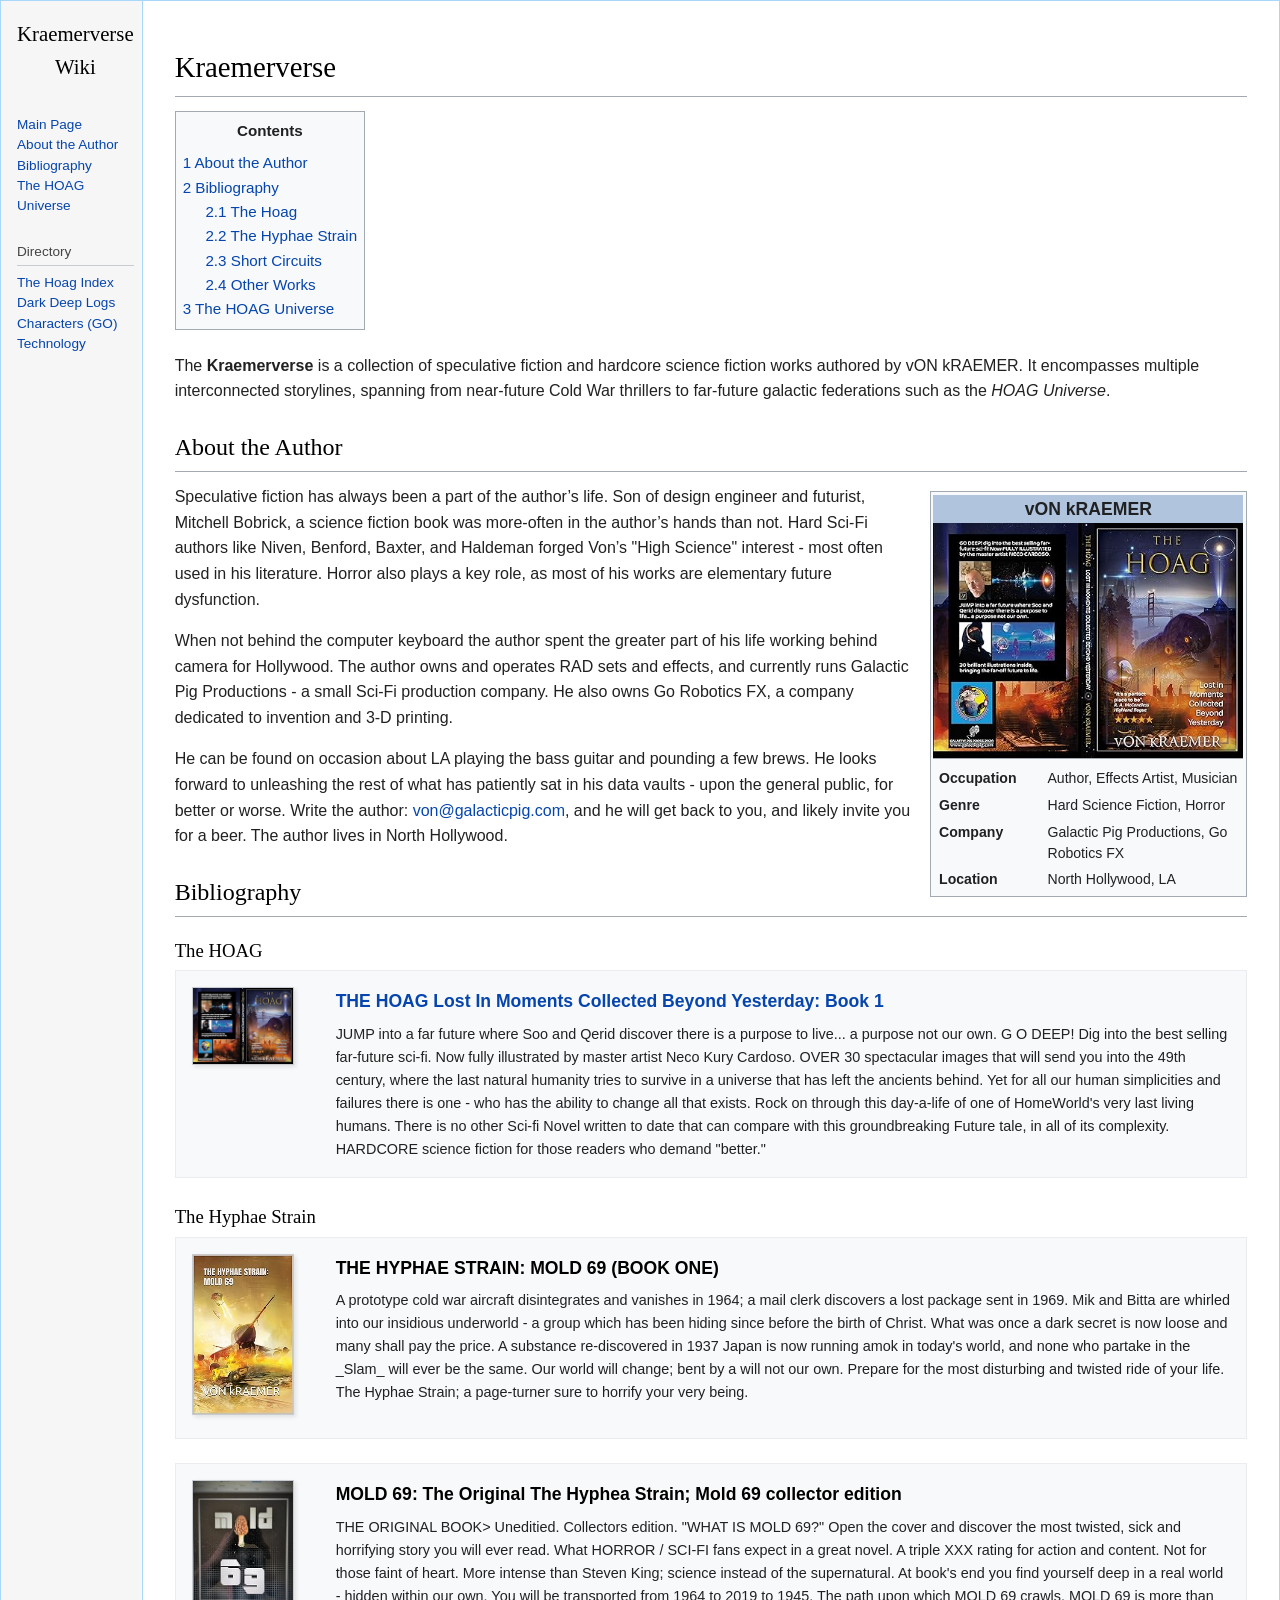
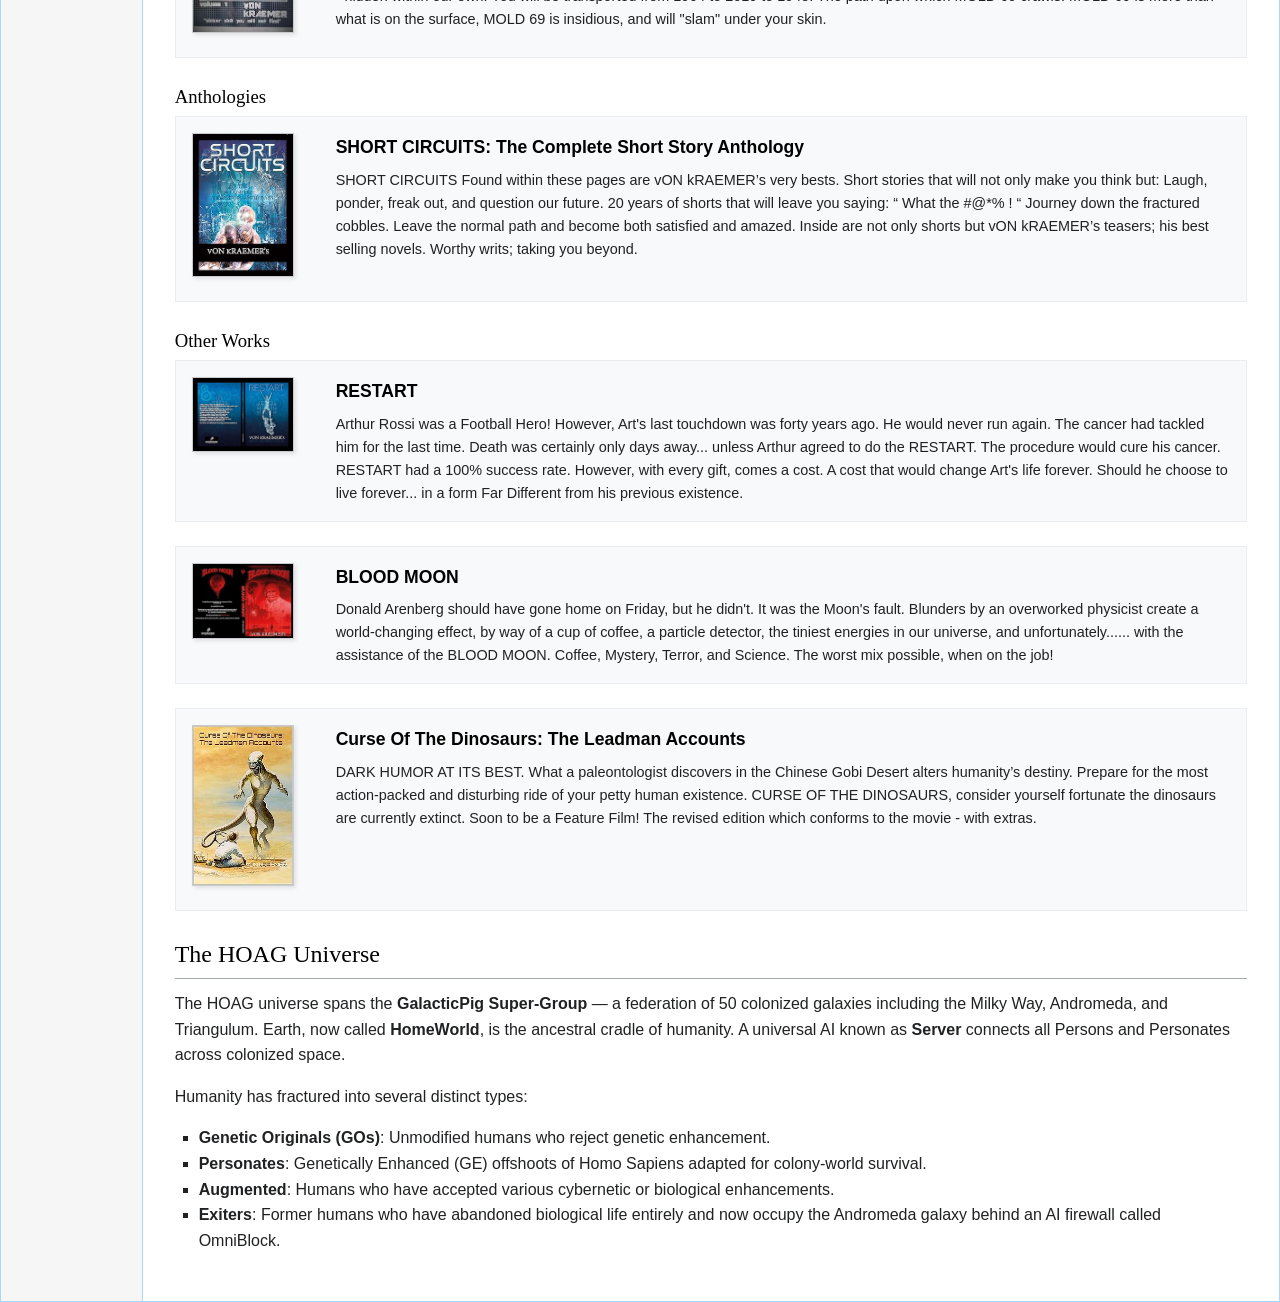
==== index.html @ 044368c1 "Auto-sync: Forced initial commit" ====
<!DOCTYPE html>
<html lang="en">

<head>
    <meta charset="UTF-8">
    <meta name="viewport" content="width=device-width, initial-scale=1.0">
    <title>Kraemerverse - Wiki</title>
    <link rel="stylesheet" href="styles.css">
</head>

<body>
    <div class="wiki-container">

        <!-- Sidebar Navigation -->
        <nav class="sidebar">
            <div class="sidebar-logo">Kraemerverse Wiki</div>
            <ul class="sidebar-nav">
                <li><a href="#main">Main Page</a></li>
                <li><a href="#about-author">About the Author</a></li>
                <li><a href="#bibliography">Bibliography</a></li>
                <li><a href="#hoag-universe">The HOAG Universe</a></li>
            </ul>

            <div class="sidebar-section">
                <h3>Directory</h3>
                <ul class="sidebar-nav">
                    <li><a href="The Hoag/files/Home.html">The Hoag Index</a></li>
                    <li><a href="Dark Deep/">Dark Deep Logs</a></li>
                    <li><a href="The Hoag/files/Characters-Humans-GO.html">Characters (GO)</a></li>
                    <li><a href="The Hoag/files/Ships-and-Vehicles.html">Technology</a></li>
                </ul>
            </div>
        </nav>

        <!-- Main Content Area -->
        <main class="content">
            <h1 id="main" class="page-title">Kraemerverse</h1>

            <div class="toc">
                <div class="toc-title">Contents</div>
                <ul>
                    <li><a href="#about-author">1 About the Author</a></li>
                    <li><a href="#bibliography">2 Bibliography</a>
                        <ul>
                            <li><a href="#book-hoag">2.1 The Hoag</a></li>
                            <li><a href="#book-hyphae">2.2 The Hyphae Strain</a></li>
                            <li><a href="#book-shorts">2.3 Short Circuits</a></li>
                            <li><a href="#book-other">2.4 Other Works</a></li>
                        </ul>
                    </li>
                    <li><a href="#hoag-universe">3 The HOAG Universe</a></li>
                </ul>
            </div>

            <p>The <b>Kraemerverse</b> is a collection of speculative fiction and hardcore science fiction works
                authored by vON kRAEMER. It encompasses multiple interconnected storylines, spanning from near-future
                Cold War thrillers to far-future galactic federations such as the <i>HOAG Universe</i>.</p>

            <h2 id="about-author" class="section-heading">About the Author</h2>
            <div class="infobox">
                <div class="infobox-title">vON kRAEMER</div>
                <img src="images/the_hoag.jpg" alt="Author Book Feature"
                    style="width: 100%; border-bottom: 1px solid #a2a9b1;">
                <table class="infobox-data">
                    <tr>
                        <th>Occupation</th>
                        <td>Author, Effects Artist, Musician</td>
                    </tr>
                    <tr>
                        <th>Genre</th>
                        <td>Hard Science Fiction, Horror</td>
                    </tr>
                    <tr>
                        <th>Company</th>
                        <td>Galactic Pig Productions, Go Robotics FX</td>
                    </tr>
                    <tr>
                        <th>Location</th>
                        <td>North Hollywood, LA</td>
                    </tr>
                </table>
            </div>

            <p>Speculative fiction has always been a part of the author’s life. Son of design engineer and futurist,
                Mitchell Bobrick, a science fiction book was more-often in the author’s hands than not. Hard Sci-Fi
                authors like Niven, Benford, Baxter, and Haldeman forged Von’s "High Science" interest - most often used
                in his literature. Horror also plays a key role, as most of his works are elementary future dysfunction.
            </p>
            <p>When not behind the computer keyboard the author spent the greater part of his life working behind camera
                for Hollywood. The author owns and operates RAD sets and effects, and currently runs Galactic Pig
                Productions - a small Sci-Fi production company. He also owns Go Robotics FX, a company dedicated to
                invention and 3-D printing.</p>
            <p>He can be found on occasion about LA playing the bass guitar and pounding a few brews. He looks forward
                to unleashing the rest of what has patiently sat in his data vaults - upon the general public, for
                better or worse. Write the author: <a href="mailto:von@galacticpig.com">von@galacticpig.com</a>, and he
                will get back to you, and likely invite you for a beer. The author lives in North Hollywood.</p>

            <h2 id="bibliography" class="section-heading">Bibliography</h2>

            <h3 id="book-hoag">The HOAG</h3>
            <div class="book-entry">
                <div class="book-image">
                    <img src="images/the_hoag.jpg" alt="THE HOAG Lost In Moments Collected Beyond Yesterday: Book 1">
                </div>
                <div class="book-details">
                    <h4><a href="https://www.amazon.ca/dp/B01KW0ZN36">THE HOAG Lost In Moments Collected Beyond
                            Yesterday: Book 1</a></h4>
                    <p>JUMP into a far future where Soo and Qerid discover there is a purpose to live... a purpose not
                        our own. G O DEEP! Dig into the best selling far-future sci-fi. Now fully illustrated by master
                        artist Neco Kury Cardoso. OVER 30 spectacular images that will send you into the 49th century,
                        where the last natural humanity tries to survive in a universe that has left the ancients
                        behind. Yet for all our human simplicities and failures there is one - who has the ability to
                        change all that exists. Rock on through this day-a-life of one of HomeWorld's very last living
                        humans. There is no other Sci-fi Novel written to date that can compare with this groundbreaking
                        Future tale, in all of its complexity. HARDCORE science fiction for those readers who demand
                        "better."</p>
                </div>
            </div>

            <h3 id="book-hyphae">The Hyphae Strain</h3>
            <div class="book-entry">
                <div class="book-image">
                    <img src="images/the_hyphae_strain.jpg" alt="THE HYPHAE STRAIN: MOLD 69">
                </div>
                <div class="book-details">
                    <h4>THE HYPHAE STRAIN: MOLD 69 (BOOK ONE)</h4>
                    <p>A prototype cold war aircraft disintegrates and vanishes in 1964; a mail clerk discovers a lost
                        package sent in 1969. Mik and Bitta are whirled into our insidious underworld - a group which
                        has been hiding since before the birth of Christ. What was once a dark secret is now loose and
                        many shall pay the price. A substance re-discovered in 1937 Japan is now running amok in today's
                        world, and none who partake in the _Slam_ will ever be the same. Our world will change; bent by
                        a will not our own. Prepare for the most disturbing and twisted ride of your life. The Hyphae
                        Strain; a page-turner sure to horrify your very being.</p>
                </div>
            </div>

            <div class="book-entry">
                <div class="book-image">
                    <img src="images/mold_69.jpg" alt="MOLD 69 Collector Edition">
                </div>
                <div class="book-details">
                    <h4>MOLD 69: The Original The Hyphea Strain; Mold 69 collector edition</h4>
                    <p>THE ORIGINAL BOOK> Uneditied. Collectors edition. "WHAT IS MOLD 69?" Open the cover and discover
                        the most twisted, sick and horrifying story you will ever read. What HORROR / SCI-FI fans expect
                        in a great novel. A triple XXX rating for action and content. Not for those faint of heart. More
                        intense than Steven King; science instead of the supernatural. At book's end you find yourself
                        deep in a real world - hidden within our own. You will be transported from 1964 to 2019 to 1945.
                        The path upon which MOLD 69 crawls. MOLD 69 is more than what is on the surface, MOLD 69 is
                        insidious, and will "slam" under your skin.</p>
                </div>
            </div>

            <h3 id="book-shorts">Anthologies</h3>
            <div class="book-entry">
                <div class="book-image">
                    <img src="images/short_circuits.jpg" alt="SHORT CIRCUITS">
                </div>
                <div class="book-details">
                    <h4>SHORT CIRCUITS: The Complete Short Story Anthology</h4>
                    <p>SHORT CIRCUITS Found within these pages are vON kRAEMER’s very bests. Short stories that will not
                        only make you think but: Laugh, ponder, freak out, and question our future. 20 years of shorts
                        that will leave you saying: “ What the #@*% ! “ Journey down the fractured cobbles. Leave the
                        normal path and become both satisfied and amazed. Inside are not only shorts but vON kRAEMER’s
                        teasers; his best selling novels. Worthy writs; taking you beyond.</p>
                </div>
            </div>

            <h3 id="book-other">Other Works</h3>
            <div class="book-entry">
                <div class="book-image">
                    <img src="images/restart.jpg" alt="RESTART">
                </div>
                <div class="book-details">
                    <h4>RESTART</h4>
                    <p>Arthur Rossi was a Football Hero! However, Art's last touchdown was forty years ago. He would
                        never run again. The cancer had tackled him for the last time. Death was certainly only days
                        away... unless Arthur agreed to do the RESTART. The procedure would cure his cancer. RESTART had
                        a 100% success rate. However, with every gift, comes a cost. A cost that would change Art's life
                        forever. Should he choose to live forever... in a form Far Different from his previous
                        existence.</p>
                </div>
            </div>

            <div class="book-entry">
                <div class="book-image">
                    <img src="images/blood_moon.jpg" alt="BLOOD MOON">
                </div>
                <div class="book-details">
                    <h4>BLOOD MOON</h4>
                    <p>Donald Arenberg should have gone home on Friday, but he didn't. It was the Moon's fault. Blunders
                        by an overworked physicist create a world-changing effect, by way of a cup of coffee, a particle
                        detector, the tiniest energies in our universe, and unfortunately...... with the assistance of
                        the BLOOD MOON. Coffee, Mystery, Terror, and Science. The worst mix possible, when on the job!
                    </p>
                </div>
            </div>

            <div class="book-entry">
                <div class="book-image">
                    <img src="images/curse_of_the_dinosaurs.jpg" alt="Curse Of The Dinosaurs">
                </div>
                <div class="book-details">
                    <h4>Curse Of The Dinosaurs: The Leadman Accounts</h4>
                    <p>DARK HUMOR AT ITS BEST. What a paleontologist discovers in the Chinese Gobi Desert alters
                        humanity’s destiny. Prepare for the most action-packed and disturbing ride of your petty human
                        existence. CURSE OF THE DINOSAURS, consider yourself fortunate the dinosaurs are currently
                        extinct. Soon to be a Feature Film! The revised edition which conforms to the movie - with
                        extras.</p>
                </div>
            </div>

            <h2 id="hoag-universe" class="section-heading">The HOAG Universe</h2>
            <p>The HOAG universe spans the <b>GalacticPig Super-Group</b> — a federation of 50 colonized galaxies
                including the Milky Way, Andromeda, and Triangulum. Earth, now called <b>HomeWorld</b>, is the ancestral
                cradle of humanity. A universal AI known as <b>Server</b> connects all Persons and Personates across
                colonized space.</p>
            <p>Humanity has fractured into several distinct types:</p>
            <ul>
                <li><b>Genetic Originals (GOs)</b>: Unmodified humans who reject genetic enhancement.</li>
                <li><b>Personates</b>: Genetically Enhanced (GE) offshoots of Homo Sapiens adapted for colony-world
                    survival.</li>
                <li><b>Augmented</b>: Humans who have accepted various cybernetic or biological enhancements.</li>
                <li><b>Exiters</b>: Former humans who have abandoned biological life entirely and now occupy the
                    Andromeda galaxy behind an AI firewall called OmniBlock.</li>
            </ul>

        </main>
    </div>
</body>

</html>
---- styles.css ----
/* Wiki Style Reset and Basics */
body {
    font-family: sans-serif;
    color: #202122;
    background-color: #f6f6f6;
    margin: 0;
    padding: 0;
    line-height: 1.6;
}

h1,
h2,
h3,
h4,
h5,
h6 {
    color: #000;
    font-family: 'Linux Libertine', 'Georgia', 'Times', serif;
    font-weight: normal;
    margin-bottom: 0.25em;
    padding: 0;
}

a {
    color: #0645ad;
    text-decoration: none;
}

a:hover {
    text-decoration: underline;
}

a:visited {
    color: #0b0080;
}

p {
    margin: 0.5em 0 1em 0;
}

ul {
    list-style-type: square;
    margin: 0.3em 0 1.5em 1.5em;
    padding: 0;
}

/* Layout */
.wiki-container {
    display: flex;
    max-width: 1400px;
    margin: 0 auto;
    background-color: #ffffff;
    border: 1px solid #a7d7f9;
    min-height: 100vh;
}

/* Sidebar */
.sidebar {
    width: 11em;
    padding: 1em 0.5em 1em 1em;
    background-color: #f6f6f6;
    border-right: 1px solid #a7d7f9;
}

.sidebar-logo {
    font-family: 'Linux Libertine', 'Georgia', 'Times', serif;
    font-size: 1.3em;
    text-align: center;
    margin-bottom: 1.5em;
    color: #000;
}

.sidebar-nav {
    list-style: none;
    margin: 0;
    padding: 0;
    margin-bottom: 1.5em;
}

.sidebar-nav li {
    margin: 0;
    padding: 0;
    font-size: 0.85em;
    line-height: 1.5;
}

.sidebar-nav a {
    display: block;
    color: #0645ad;
}

.sidebar-section h3 {
    font-family: sans-serif;
    font-size: 0.85em;
    color: #444;
    border-bottom: 1px solid #c8ccd1;
    margin-bottom: 0.5em;
    padding-bottom: 0.2em;
}

/* Main Content */
.content {
    flex-grow: 1;
    padding: 1.5em 2em;
    background-color: #ffffff;
    max-width: calc(100% - 11em);
}

.page-title {
    font-size: 1.8em;
    border-bottom: 1px solid #a2a9b1;
    margin-bottom: 0.5em;
    padding-bottom: 0.2em;
}

.section-heading {
    font-size: 1.5em;
    border-bottom: 1px solid #a2a9b1;
    margin-top: 1em;
    margin-bottom: 0.5em;
    padding-bottom: 0.2em;
}

/* Table of Contents */
.toc {
    display: inline-block;
    background-color: #f8f9fa;
    border: 1px solid #a2a9b1;
    padding: 7px;
    font-size: 95%;
    margin-bottom: 1em;
}

.toc-title {
    font-weight: bold;
    text-align: center;
    margin-bottom: 0.5em;
}

.toc ul {
    list-style: none;
    margin: 0;
    padding: 0 0 0 1.5em;
}

.toc>ul {
    padding: 0;
}

/* Infobox */
.infobox {
    float: right;
    clear: right;
    width: 22em;
    border: 1px solid #a2a9b1;
    background-color: #f8f9fa;
    margin: 0.5em 0 1em 1em;
    padding: 0.2em;
    font-size: 88%;
    line-height: 1.5em;
}

.infobox-title {
    text-align: center;
    font-size: 1.25em;
    font-weight: bold;
    padding: 0.2em;
    background-color: #b0c4de;
}

.infobox-data {
    width: 100%;
    border-collapse: collapse;
}

.infobox-data th {
    text-align: left;
    vertical-align: top;
    padding: 0.2em 0.4em;
    width: 35%;
}

.infobox-data td {
    padding: 0.2em 0.4em;
}

/* Book Entries */
.book-entry {
    display: flex;
    margin-bottom: 1.5em;
    border: 1px solid #eaecf0;
    padding: 1em;
    background-color: #f8f9fa;
}

.book-image {
    flex: 0 0 120px;
    margin-right: 1.5em;
}

.book-image img {
    width: 100px;
    border: 1px solid #c8ccd1;
    box-shadow: 2px 2px 4px rgba(0, 0, 0, 0.1);
}

.book-details h4 {
    font-family: sans-serif;
    font-weight: bold;
    font-size: 1.1em;
    margin-top: 0;
}

.book-details p {
    font-size: 0.9em;
    margin-bottom: 0;
}

/* Responsive */
@media screen and (max-width: 768px) {
    .wiki-container {
        flex-direction: column;
    }

    .sidebar {
        width: auto;
        border-right: none;
        border-bottom: 1px solid #a7d7f9;
        display: flex;
        flex-wrap: wrap;
        gap: 1em;
    }

    .content {
        max-width: 100%;
    }

    .infobox {
        float: none;
        width: 100%;
        margin: 1em 0;
    }
}
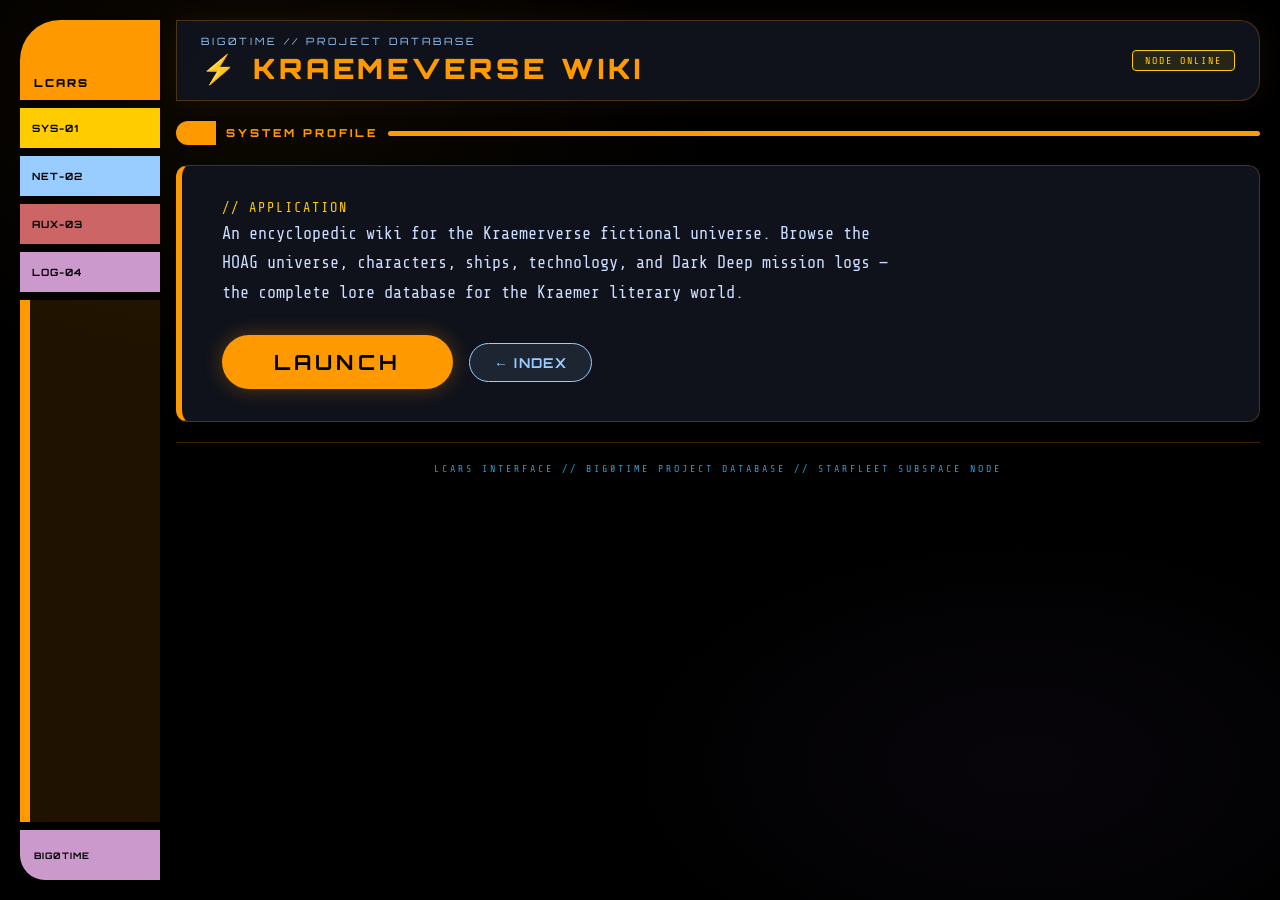
==== commit 7aa5b5e4: "Add LCARS landing page" ====
--- a/index.html
+++ b/index.html
@@ -1,231 +1,158 @@
 <!DOCTYPE html>
 <html lang="en">
-
 <head>
-    <meta charset="UTF-8">
-    <meta name="viewport" content="width=device-width, initial-scale=1.0">
-    <title>Kraemerverse - Wiki</title>
-    <link rel="stylesheet" href="styles.css">
+  <meta charset="UTF-8" />
+  <meta name="viewport" content="width=device-width, initial-scale=1.0" />
+  <title>KRAEMEVERSE WIKI // LCARS</title>
+  <link rel="preconnect" href="https://fonts.googleapis.com">
+  <link rel="preconnect" href="https://fonts.gstatic.com" crossorigin>
+  <link href="https://fonts.googleapis.com/css2?family=Orbitron:wght@400;700;900&family=Share+Tech+Mono&display=swap" rel="stylesheet">
+  <style>
+    :root {
+      --bg: #000000;
+      --orange: #ff9900;
+      --amber: #ffcc00;
+      --blue: #99ccff;
+      --lavender: #cc99cc;
+      --red: #cc6666;
+      --teal: #3399cc;
+      --dim: rgba(18,22,32,0.85);
+      --border: rgba(255,153,0,0.25);
+    }
+    *, *::before, *::after { box-sizing: border-box; margin: 0; padding: 0; }
+    html, body { height: 100%; background: var(--bg); color: #fff; font-family: 'Share Tech Mono', monospace; overflow-x: hidden; }
+    body::before {
+      content: ''; position: fixed; inset: 0; pointer-events: none; z-index: 0;
+      background:
+        radial-gradient(ellipse 800px 500px at 20% 10%, rgba(255,153,0,0.05) 0%, transparent 60%),
+        radial-gradient(ellipse 700px 400px at 80% 85%, rgba(153,102,204,0.05) 0%, transparent 60%);
+    }
+    .frame {
+      display: grid;
+      grid-template-columns: 140px 1fr;
+      min-height: 100vh;
+      position: relative; z-index: 1;
+      padding: 20px;
+      gap: 16px;
+    }
+    /* SIDEBAR */
+    .sidebar { display: flex; flex-direction: column; gap: 8px; }
+    .elbow {
+      height: 80px; background: var(--orange); border-radius: 40px 0 0 0;
+      display: flex; align-items: flex-end; padding: 10px 14px;
+      font-family: 'Orbitron', sans-serif; font-weight: 900; font-size: 11px;
+      color: #000; letter-spacing: 2px;
+    }
+    .bar { height: 40px; display: flex; align-items: center; padding: 0 12px;
+      font-family: 'Orbitron', sans-serif; font-size: 10px; font-weight: 700;
+      letter-spacing: 1px; color: #000; }
+    .bar.amber { background: var(--amber); }
+    .bar.blue  { background: var(--blue); }
+    .bar.red   { background: var(--red); }
+    .bar.lavender { background: var(--lavender); }
+    .spacer { flex: 1; background: rgba(255,153,0,0.12); border-left: 10px solid var(--orange); min-height: 40px; }
+    .endcap { height: 50px; background: var(--lavender); border-radius: 0 0 0 25px;
+      display: flex; align-items: center; padding-left: 14px;
+      font-family: 'Orbitron', sans-serif; font-size: 9px; font-weight: 700;
+      color: #000; letter-spacing: 1px; }
+    /* MAIN */
+    .main { display: flex; flex-direction: column; gap: 20px; }
+    .top-bar {
+      background: var(--dim); border: 1px solid var(--border);
+      border-radius: 0 20px 20px 0; padding: 14px 24px;
+      display: flex; align-items: center; justify-content: space-between; flex-wrap: wrap; gap: 12px;
+      box-shadow: 0 0 30px rgba(255,153,0,0.07);
+    }
+    .sys-label { font-family: 'Orbitron', sans-serif; font-size: 10px; color: var(--blue); letter-spacing: 3px; text-transform: uppercase; margin-bottom: 4px; }
+    .title { font-family: 'Orbitron', sans-serif; font-size: 28px; font-weight: 900; color: var(--orange); letter-spacing: 4px; text-transform: uppercase; }
+    .badge { background: rgba(255,204,0,0.1); border: 1px solid var(--amber); color: var(--amber);
+      padding: 4px 12px; border-radius: 4px; font-size: 10px; letter-spacing: 2px; }
+    /* DIVIDER */
+    .divider { display: flex; align-items: center; gap: 10px; }
+    .div-pill { width: 40px; height: 24px; background: var(--orange); border-radius: 12px 0 0 12px; }
+    .div-label { font-family: 'Orbitron', sans-serif; font-size: 11px; font-weight: 800; color: var(--orange); letter-spacing: 3px; text-transform: uppercase; }
+    .div-bar { flex: 1; height: 5px; background: var(--orange); border-radius: 3px; }
+    /* CONTENT PANEL */
+    .panel {
+      background: var(--dim); border: 1px solid var(--border);
+      border-radius: 12px; border-left: 6px solid var(--orange);
+      padding: 32px 40px; display: flex; flex-direction: column; gap: 28px;
+    }
+    .description { color: #ccddff; font-size: 1.05rem; line-height: 1.75; max-width: 680px; }
+    .type-tag { display: inline-block; color: var(--amber); font-size: 0.85rem; letter-spacing: 2px; margin-bottom: 4px; }
+    /* LAUNCH BTN */
+    .launch-wrap { display: flex; gap: 16px; align-items: center; flex-wrap: wrap; }
+    .lcars-btn {
+      background: var(--orange); color: #000; border: none;
+      border-radius: 28px; padding: 14px 52px;
+      font-size: 1.3rem; font-family: 'Orbitron', sans-serif; font-weight: 700;
+      letter-spacing: 0.2em; cursor: pointer; text-decoration: none;
+      display: inline-block; text-transform: uppercase;
+      transition: background 0.2s, box-shadow 0.2s;
+      box-shadow: 0 0 20px rgba(255,153,0,0.3);
+    }
+    .lcars-btn:hover { background: var(--amber); box-shadow: 0 0 30px rgba(255,204,0,0.5); }
+    .back-btn {
+      background: rgba(153,204,255,0.1); color: var(--blue);
+      border: 1px solid var(--blue); border-radius: 20px; padding: 10px 24px;
+      font-size: 0.85rem; font-family: 'Orbitron', sans-serif; font-weight: 700;
+      letter-spacing: 0.1em; cursor: pointer; text-decoration: none;
+      display: inline-block; text-transform: uppercase;
+      transition: background 0.2s;
+    }
+    .back-btn:hover { background: var(--blue); color: #000; }
+    /* FOOTER */
+    footer { text-align: center; padding: 20px 0; color: var(--teal); font-size: 10px; letter-spacing: 3px; border-top: 1px solid var(--border); }
+    /* RESPONSIVE */
+    @media (max-width: 700px) {
+      .frame { grid-template-columns: 1fr; }
+      .sidebar { flex-direction: row; height: 50px; }
+      .elbow { border-radius: 20px 0 0 20px; width: 100px; height: 50px; font-size: 9px; }
+      .bar { height: 50px; flex: 1; }
+      .spacer { border-left: none; border-bottom: 6px solid var(--orange); min-height: 0; }
+      .endcap { border-radius: 0 20px 20px 0; height: 50px; }
+      .panel { padding: 20px; }
+      .title { font-size: 20px; }
+      .lcars-btn { padding: 12px 32px; font-size: 1.1rem; }
+    }
+  </style>
 </head>
-
 <body>
-    <div class="wiki-container">
-
-        <!-- Sidebar Navigation -->
-        <nav class="sidebar">
-            <div class="sidebar-logo">Kraemerverse Wiki</div>
-            <ul class="sidebar-nav">
-                <li><a href="#main">Main Page</a></li>
-                <li><a href="#about-author">About the Author</a></li>
-                <li><a href="#bibliography">Bibliography</a></li>
-                <li><a href="#hoag-universe">The HOAG Universe</a></li>
-            </ul>
-
-            <div class="sidebar-section">
-                <h3>Directory</h3>
-                <ul class="sidebar-nav">
-                    <li><a href="The Hoag/files/Home.html">The Hoag Index</a></li>
-                    <li><a href="Dark Deep/">Dark Deep Logs</a></li>
-                    <li><a href="The Hoag/files/Characters-Humans-GO.html">Characters (GO)</a></li>
-                    <li><a href="The Hoag/files/Ships-and-Vehicles.html">Technology</a></li>
-                </ul>
-            </div>
-        </nav>
-
-        <!-- Main Content Area -->
-        <main class="content">
-            <h1 id="main" class="page-title">Kraemerverse</h1>
-
-            <div class="toc">
-                <div class="toc-title">Contents</div>
-                <ul>
-                    <li><a href="#about-author">1 About the Author</a></li>
-                    <li><a href="#bibliography">2 Bibliography</a>
-                        <ul>
-                            <li><a href="#book-hoag">2.1 The Hoag</a></li>
-                            <li><a href="#book-hyphae">2.2 The Hyphae Strain</a></li>
-                            <li><a href="#book-shorts">2.3 Short Circuits</a></li>
-                            <li><a href="#book-other">2.4 Other Works</a></li>
-                        </ul>
-                    </li>
-                    <li><a href="#hoag-universe">3 The HOAG Universe</a></li>
-                </ul>
-            </div>
-
-            <p>The <b>Kraemerverse</b> is a collection of speculative fiction and hardcore science fiction works
-                authored by vON kRAEMER. It encompasses multiple interconnected storylines, spanning from near-future
-                Cold War thrillers to far-future galactic federations such as the <i>HOAG Universe</i>.</p>
-
-            <h2 id="about-author" class="section-heading">About the Author</h2>
-            <div class="infobox">
-                <div class="infobox-title">vON kRAEMER</div>
-                <img src="images/the_hoag.jpg" alt="Author Book Feature"
-                    style="width: 100%; border-bottom: 1px solid #a2a9b1;">
-                <table class="infobox-data">
-                    <tr>
-                        <th>Occupation</th>
-                        <td>Author, Effects Artist, Musician</td>
-                    </tr>
-                    <tr>
-                        <th>Genre</th>
-                        <td>Hard Science Fiction, Horror</td>
-                    </tr>
-                    <tr>
-                        <th>Company</th>
-                        <td>Galactic Pig Productions, Go Robotics FX</td>
-                    </tr>
-                    <tr>
-                        <th>Location</th>
-                        <td>North Hollywood, LA</td>
-                    </tr>
-                </table>
-            </div>
-
-            <p>Speculative fiction has always been a part of the author’s life. Son of design engineer and futurist,
-                Mitchell Bobrick, a science fiction book was more-often in the author’s hands than not. Hard Sci-Fi
-                authors like Niven, Benford, Baxter, and Haldeman forged Von’s "High Science" interest - most often used
-                in his literature. Horror also plays a key role, as most of his works are elementary future dysfunction.
-            </p>
-            <p>When not behind the computer keyboard the author spent the greater part of his life working behind camera
-                for Hollywood. The author owns and operates RAD sets and effects, and currently runs Galactic Pig
-                Productions - a small Sci-Fi production company. He also owns Go Robotics FX, a company dedicated to
-                invention and 3-D printing.</p>
-            <p>He can be found on occasion about LA playing the bass guitar and pounding a few brews. He looks forward
-                to unleashing the rest of what has patiently sat in his data vaults - upon the general public, for
-                better or worse. Write the author: <a href="mailto:von@galacticpig.com">von@galacticpig.com</a>, and he
-                will get back to you, and likely invite you for a beer. The author lives in North Hollywood.</p>
-
-            <h2 id="bibliography" class="section-heading">Bibliography</h2>
-
-            <h3 id="book-hoag">The HOAG</h3>
-            <div class="book-entry">
-                <div class="book-image">
-                    <img src="images/the_hoag.jpg" alt="THE HOAG Lost In Moments Collected Beyond Yesterday: Book 1">
-                </div>
-                <div class="book-details">
-                    <h4><a href="https://www.amazon.ca/dp/B01KW0ZN36">THE HOAG Lost In Moments Collected Beyond
-                            Yesterday: Book 1</a></h4>
-                    <p>JUMP into a far future where Soo and Qerid discover there is a purpose to live... a purpose not
-                        our own. G O DEEP! Dig into the best selling far-future sci-fi. Now fully illustrated by master
-                        artist Neco Kury Cardoso. OVER 30 spectacular images that will send you into the 49th century,
-                        where the last natural humanity tries to survive in a universe that has left the ancients
-                        behind. Yet for all our human simplicities and failures there is one - who has the ability to
-                        change all that exists. Rock on through this day-a-life of one of HomeWorld's very last living
-                        humans. There is no other Sci-fi Novel written to date that can compare with this groundbreaking
-                        Future tale, in all of its complexity. HARDCORE science fiction for those readers who demand
-                        "better."</p>
-                </div>
-            </div>
-
-            <h3 id="book-hyphae">The Hyphae Strain</h3>
-            <div class="book-entry">
-                <div class="book-image">
-                    <img src="images/the_hyphae_strain.jpg" alt="THE HYPHAE STRAIN: MOLD 69">
-                </div>
-                <div class="book-details">
-                    <h4>THE HYPHAE STRAIN: MOLD 69 (BOOK ONE)</h4>
-                    <p>A prototype cold war aircraft disintegrates and vanishes in 1964; a mail clerk discovers a lost
-                        package sent in 1969. Mik and Bitta are whirled into our insidious underworld - a group which
-                        has been hiding since before the birth of Christ. What was once a dark secret is now loose and
-                        many shall pay the price. A substance re-discovered in 1937 Japan is now running amok in today's
-                        world, and none who partake in the _Slam_ will ever be the same. Our world will change; bent by
-                        a will not our own. Prepare for the most disturbing and twisted ride of your life. The Hyphae
-                        Strain; a page-turner sure to horrify your very being.</p>
-                </div>
-            </div>
-
-            <div class="book-entry">
-                <div class="book-image">
-                    <img src="images/mold_69.jpg" alt="MOLD 69 Collector Edition">
-                </div>
-                <div class="book-details">
-                    <h4>MOLD 69: The Original The Hyphea Strain; Mold 69 collector edition</h4>
-                    <p>THE ORIGINAL BOOK> Uneditied. Collectors edition. "WHAT IS MOLD 69?" Open the cover and discover
-                        the most twisted, sick and horrifying story you will ever read. What HORROR / SCI-FI fans expect
-                        in a great novel. A triple XXX rating for action and content. Not for those faint of heart. More
-                        intense than Steven King; science instead of the supernatural. At book's end you find yourself
-                        deep in a real world - hidden within our own. You will be transported from 1964 to 2019 to 1945.
-                        The path upon which MOLD 69 crawls. MOLD 69 is more than what is on the surface, MOLD 69 is
-                        insidious, and will "slam" under your skin.</p>
-                </div>
-            </div>
-
-            <h3 id="book-shorts">Anthologies</h3>
-            <div class="book-entry">
-                <div class="book-image">
-                    <img src="images/short_circuits.jpg" alt="SHORT CIRCUITS">
-                </div>
-                <div class="book-details">
-                    <h4>SHORT CIRCUITS: The Complete Short Story Anthology</h4>
-                    <p>SHORT CIRCUITS Found within these pages are vON kRAEMER’s very bests. Short stories that will not
-                        only make you think but: Laugh, ponder, freak out, and question our future. 20 years of shorts
-                        that will leave you saying: “ What the #@*% ! “ Journey down the fractured cobbles. Leave the
-                        normal path and become both satisfied and amazed. Inside are not only shorts but vON kRAEMER’s
-                        teasers; his best selling novels. Worthy writs; taking you beyond.</p>
-                </div>
-            </div>
-
-            <h3 id="book-other">Other Works</h3>
-            <div class="book-entry">
-                <div class="book-image">
-                    <img src="images/restart.jpg" alt="RESTART">
-                </div>
-                <div class="book-details">
-                    <h4>RESTART</h4>
-                    <p>Arthur Rossi was a Football Hero! However, Art's last touchdown was forty years ago. He would
-                        never run again. The cancer had tackled him for the last time. Death was certainly only days
-                        away... unless Arthur agreed to do the RESTART. The procedure would cure his cancer. RESTART had
-                        a 100% success rate. However, with every gift, comes a cost. A cost that would change Art's life
-                        forever. Should he choose to live forever... in a form Far Different from his previous
-                        existence.</p>
-                </div>
-            </div>
-
-            <div class="book-entry">
-                <div class="book-image">
-                    <img src="images/blood_moon.jpg" alt="BLOOD MOON">
-                </div>
-                <div class="book-details">
-                    <h4>BLOOD MOON</h4>
-                    <p>Donald Arenberg should have gone home on Friday, but he didn't. It was the Moon's fault. Blunders
-                        by an overworked physicist create a world-changing effect, by way of a cup of coffee, a particle
-                        detector, the tiniest energies in our universe, and unfortunately...... with the assistance of
-                        the BLOOD MOON. Coffee, Mystery, Terror, and Science. The worst mix possible, when on the job!
-                    </p>
-                </div>
-            </div>
-
-            <div class="book-entry">
-                <div class="book-image">
-                    <img src="images/curse_of_the_dinosaurs.jpg" alt="Curse Of The Dinosaurs">
-                </div>
-                <div class="book-details">
-                    <h4>Curse Of The Dinosaurs: The Leadman Accounts</h4>
-                    <p>DARK HUMOR AT ITS BEST. What a paleontologist discovers in the Chinese Gobi Desert alters
-                        humanity’s destiny. Prepare for the most action-packed and disturbing ride of your petty human
-                        existence. CURSE OF THE DINOSAURS, consider yourself fortunate the dinosaurs are currently
-                        extinct. Soon to be a Feature Film! The revised edition which conforms to the movie - with
-                        extras.</p>
-                </div>
-            </div>
-
-            <h2 id="hoag-universe" class="section-heading">The HOAG Universe</h2>
-            <p>The HOAG universe spans the <b>GalacticPig Super-Group</b> — a federation of 50 colonized galaxies
-                including the Milky Way, Andromeda, and Triangulum. Earth, now called <b>HomeWorld</b>, is the ancestral
-                cradle of humanity. A universal AI known as <b>Server</b> connects all Persons and Personates across
-                colonized space.</p>
-            <p>Humanity has fractured into several distinct types:</p>
-            <ul>
-                <li><b>Genetic Originals (GOs)</b>: Unmodified humans who reject genetic enhancement.</li>
-                <li><b>Personates</b>: Genetically Enhanced (GE) offshoots of Homo Sapiens adapted for colony-world
-                    survival.</li>
-                <li><b>Augmented</b>: Humans who have accepted various cybernetic or biological enhancements.</li>
-                <li><b>Exiters</b>: Former humans who have abandoned biological life entirely and now occupy the
-                    Andromeda galaxy behind an AI firewall called OmniBlock.</li>
-            </ul>
-
-        </main>
-    </div>
+  <div class="frame">
+    <aside class="sidebar">
+      <div class="elbow">LCARS</div>
+      <div class="bar amber">SYS-01</div>
+      <div class="bar blue">NET-02</div>
+      <div class="bar red">AUX-03</div>
+      <div class="bar lavender">LOG-04</div>
+      <div class="spacer"></div>
+      <div class="endcap">BIG0TIME</div>
+    </aside>
+    <main class="main">
+      <div class="top-bar">
+        <div>
+          <div class="sys-label">BIG0TIME // PROJECT DATABASE</div>
+          <div class="title">⚡ KRAEMEVERSE WIKI</div>
+        </div>
+        <div class="badge">NODE ONLINE</div>
+      </div>
+      <div class="divider">
+        <div class="div-pill"></div>
+        <div class="div-label">SYSTEM PROFILE</div>
+        <div class="div-bar"></div>
+      </div>
+      <div class="panel">
+        <div>
+          <div class="type-tag">// APPLICATION</div>
+          <p class="description">An encyclopedic wiki for the Kraemerverse fictional universe. Browse the HOAG universe, characters, ships, technology, and Dark Deep mission logs — the complete lore database for the Kraemer literary world.</p>
+        </div>
+        <div class="launch-wrap">
+          <a href="app.html" class="lcars-btn">LAUNCH</a>
+          <a href="https://polerix.github.io/big0time/" class="back-btn">← INDEX</a>
+        </div>
+      </div>
+      <footer>LCARS INTERFACE // BIG0TIME PROJECT DATABASE // STARFLEET SUBSPACE NODE</footer>
+    </main>
+  </div>
 </body>
-
 </html>
